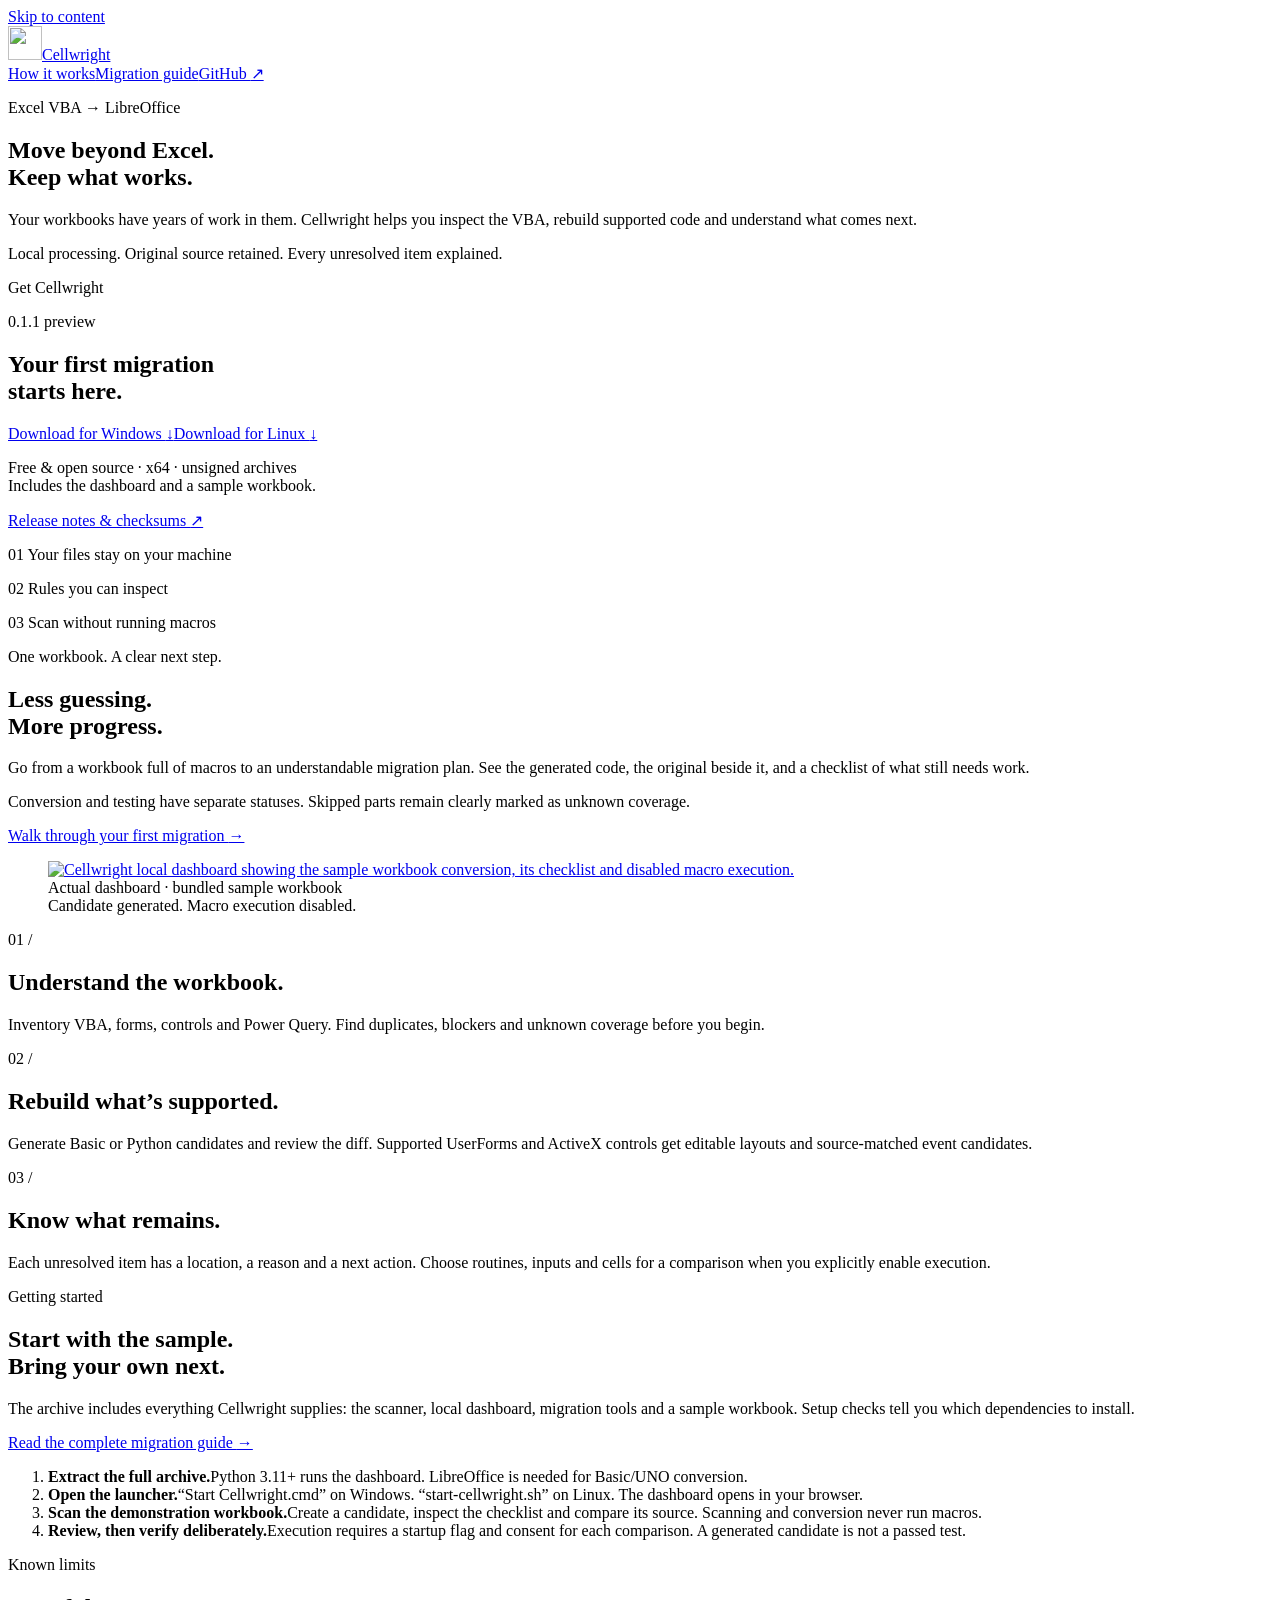
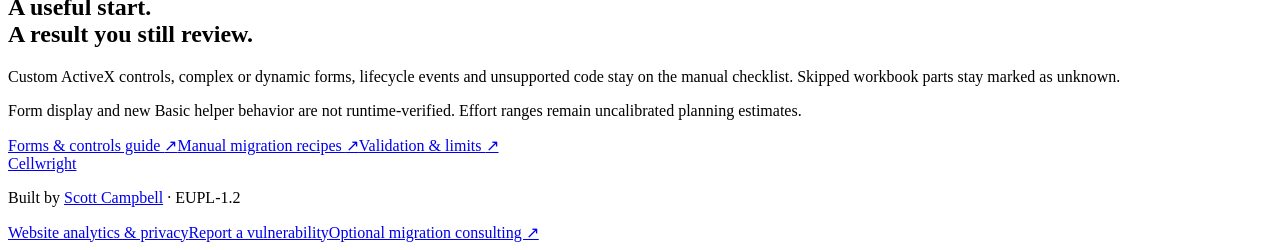
==== site/index.html @ 8d6b0531 "Publish 0.1.1 downloads and use American English site dates" ====
<!doctype html>
<!-- SPDX-License-Identifier: EUPL-1.2 -->
<html lang="en-US">
<head>
  <meta charset="utf-8">
  <meta name="viewport" content="width=device-width, initial-scale=1">
  <meta name="description" content="Migrate Excel VBA to LibreOffice Basic or Python locally. Inspect workbooks, review deterministic rewrites, UserForm and ActiveX candidates, and migration checklists.">
  <meta name="theme-color" content="#17191f">
  <title>Cellwright | Excel VBA to LibreOffice migration</title>
  <meta name="robots" content="index, follow, max-image-preview:large">
  <meta property="og:type" content="website">
  <meta property="og:site_name" content="Cellwright">
  <meta property="og:title" content="Cellwright | Excel VBA to LibreOffice migration">
  <meta property="og:description" content="Local workbook inventory, deterministic Basic/Python conversion, form candidates and a migration checklist you can inspect.">
  <meta property="og:url" content="https://cellwright.scottcampbell.io/">
  <meta name="twitter:card" content="summary">
  <meta name="twitter:title" content="Cellwright | Excel VBA to LibreOffice migration">
  <meta name="twitter:description" content="Inspect, convert and review Excel workbook migrations locally.">
  <link rel="canonical" href="https://cellwright.scottcampbell.io/">
  <link rel="icon" href="/icon.svg" type="image/svg+xml">
  <link rel="stylesheet" href="/style.css?v=20261010-graphite-2">
  <script type="application/ld+json">{"@context":"https://schema.org","@type":"SoftwareApplication","name":"Cellwright","url":"https://cellwright.scottcampbell.io/","description":"Local Excel VBA inventory and deterministic migration candidates for LibreOffice Basic and Python, with bounded UserForm and ActiveX support.","applicationCategory":"DeveloperApplication","operatingSystem":"Windows, Linux","softwareVersion":"0.1.1","license":"https://spdx.org/licenses/EUPL-1.2.html","sameAs":"https://github.com/scottcampbelldata/Cellwright","author":{"@type":"Person","name":"Scott Campbell","url":"https://scottcampbell.io/"},"offers":{"@type":"Offer","price":"0","priceCurrency":"USD"}}</script>
  <script defer src="/engagement.js"></script>
</head>
<body>
<a class="skip" href="#main">Skip to content</a>
<header class="wrap"><a class="brand" href="/" aria-label="Cellwright home"><img src="/icon.svg" width="34" height="34" alt="">Cellwright</a><nav aria-label="Main navigation"><a href="#start">How it works</a><a href="/guides/excel-vba-to-libreoffice/">Migration guide</a><a href="https://github.com/scottcampbelldata/Cellwright">GitHub <span aria-hidden="true">↗</span></a></nav></header>
<main id="main">
<section class="hero wrap">
  <div class="hero-copy"><p class="eyebrow"><span class="marker" aria-hidden="true"></span> Excel VBA → LibreOffice</p><h1>Move beyond Excel.<br><span>Keep what works.</span></h1><p class="lead">Your workbooks have years of work in them. Cellwright helps you inspect the VBA, rebuild supported code and understand what comes next.</p><p class="hero-note">Local processing. Original source retained. Every unresolved item explained.</p></div>
  <aside class="download-panel" id="download" aria-labelledby="download-heading"><div class="download-heading"><p class="eyebrow">Get Cellwright</p><span class="release">0.1.1 preview</span></div><h2 id="download-heading">Your first migration<br> starts here.</h2><div class="downloads"><a class="button" href="https://github.com/scottcampbelldata/Cellwright/releases/download/v0.1.1/cellwright-0.1.1-windows-x86_64.zip">Download for Windows <span aria-hidden="true">↓</span></a><a class="button secondary" href="https://github.com/scottcampbelldata/Cellwright/releases/download/v0.1.1/cellwright-0.1.1-linux-x86_64.zip">Download for Linux <span aria-hidden="true">↓</span></a></div><p class="download-note">Free &amp; open source · x64 · unsigned archives<br>Includes the dashboard and a sample workbook.</p><a class="release-link" href="https://github.com/scottcampbelldata/Cellwright/releases/tag/v0.1.1">Release notes &amp; checksums <span aria-hidden="true">↗</span></a></aside>
</section>
<div class="principles wrap" aria-label="Product principles"><p><span>01</span> Your files stay on your machine</p><p><span>02</span> Rules you can inspect</p><p><span>03</span> Scan without running macros</p></div>
<section class="product wrap"><div><p class="eyebrow">One workbook. A clear next step.</p><h2>Less guessing.<br>More progress.</h2><p>Go from a workbook full of macros to an understandable migration plan. See the generated code, the original beside it, and a checklist of what still needs work.</p><p>Conversion and testing have separate statuses. Skipped parts remain clearly marked as unknown coverage.</p><a class="text-link" href="/guides/excel-vba-to-libreoffice/">Walk through your first migration <span aria-hidden="true">→</span></a></div><figure><a class="screenshot-link" href="/images/dashboard.jpg?v=0.1.1" aria-label="View full Cellwright dashboard screenshot"><img class="product-image" src="/images/dashboard.jpg?v=0.1.1" width="1440" height="680" alt="Cellwright local dashboard showing the sample workbook conversion, its checklist and disabled macro execution." loading="lazy"></a><figcaption>Actual dashboard · bundled sample workbook<br>Candidate generated. Macro execution disabled.</figcaption></figure></section>
<section class="features wrap" aria-label="Migration workflow">
  <article><span class="step-number" aria-hidden="true">01 /</span><h2>Understand the workbook.</h2><p>Inventory VBA, forms, controls and Power Query. Find duplicates, blockers and unknown coverage before you begin.</p></article>
  <article><span class="step-number" aria-hidden="true">02 /</span><h2>Rebuild what’s supported.</h2><p>Generate Basic or Python candidates and review the diff. Supported UserForms and ActiveX controls get editable layouts and source-matched event candidates.</p></article>
  <article><span class="step-number" aria-hidden="true">03 /</span><h2>Know what remains.</h2><p>Each unresolved item has a location, a reason and a next action. Choose routines, inputs and cells for a comparison when you explicitly enable execution.</p></article>
</section>
<section class="start wrap" id="start"><div><p class="eyebrow">Getting started</p><h2>Start with the sample.<br>Bring your own next.</h2><p>The archive includes everything Cellwright supplies: the scanner, local dashboard, migration tools and a sample workbook. Setup checks tell you which dependencies to install.</p><a class="text-link" href="https://github.com/scottcampbelldata/Cellwright/blob/main/docs/migration.md">Read the complete migration guide <span aria-hidden="true">→</span></a></div><ol><li><strong>Extract the full archive.</strong><span>Python 3.11+ runs the dashboard. LibreOffice is needed for Basic/UNO conversion.</span></li><li><strong>Open the launcher.</strong><span>“Start Cellwright.cmd” on Windows. “start-cellwright.sh” on Linux. The dashboard opens in your browser.</span></li><li><strong>Scan the demonstration workbook.</strong><span>Create a candidate, inspect the checklist and compare its source. Scanning and conversion never run macros.</span></li><li><strong>Review, then verify deliberately.</strong><span>Execution requires a startup flag and consent for each comparison. A generated candidate is not a passed test.</span></li></ol></section>
<section class="limits wrap"><div><p class="eyebrow">Known limits</p><h2>A useful start.<br>A result you still review.</h2></div><div><p>Custom ActiveX controls, complex or dynamic forms, lifecycle events and unsupported code stay on the manual checklist. Skipped workbook parts stay marked as unknown.</p><p>Form display and new Basic helper behavior are not runtime-verified. Effort ranges remain uncalibrated planning estimates.</p><div class="resource-links"><a href="/guides/userforms-and-activex/">Forms &amp; controls guide <span aria-hidden="true">↗</span></a><a href="https://github.com/scottcampbelldata/Cellwright/blob/main/docs/recipes.md">Manual migration recipes <span aria-hidden="true">↗</span></a><a href="https://github.com/scottcampbelldata/Cellwright/blob/main/docs/validation.md">Validation &amp; limits <span aria-hidden="true">↗</span></a></div></div></section>
</main>
<footer class="wrap"><div><a class="brand" href="/">Cellwright</a><p>Built by <a href="https://scottcampbell.io/">Scott Campbell</a> · EUPL-1.2</p></div><div><a href="/privacy/">Website analytics &amp; privacy</a><a href="https://github.com/scottcampbelldata/Cellwright/security/advisories/new">Report a vulnerability</a><a href="https://scottcampbellconsulting.com/">Optional migration consulting ↗</a></div></footer>
</body>
</html>
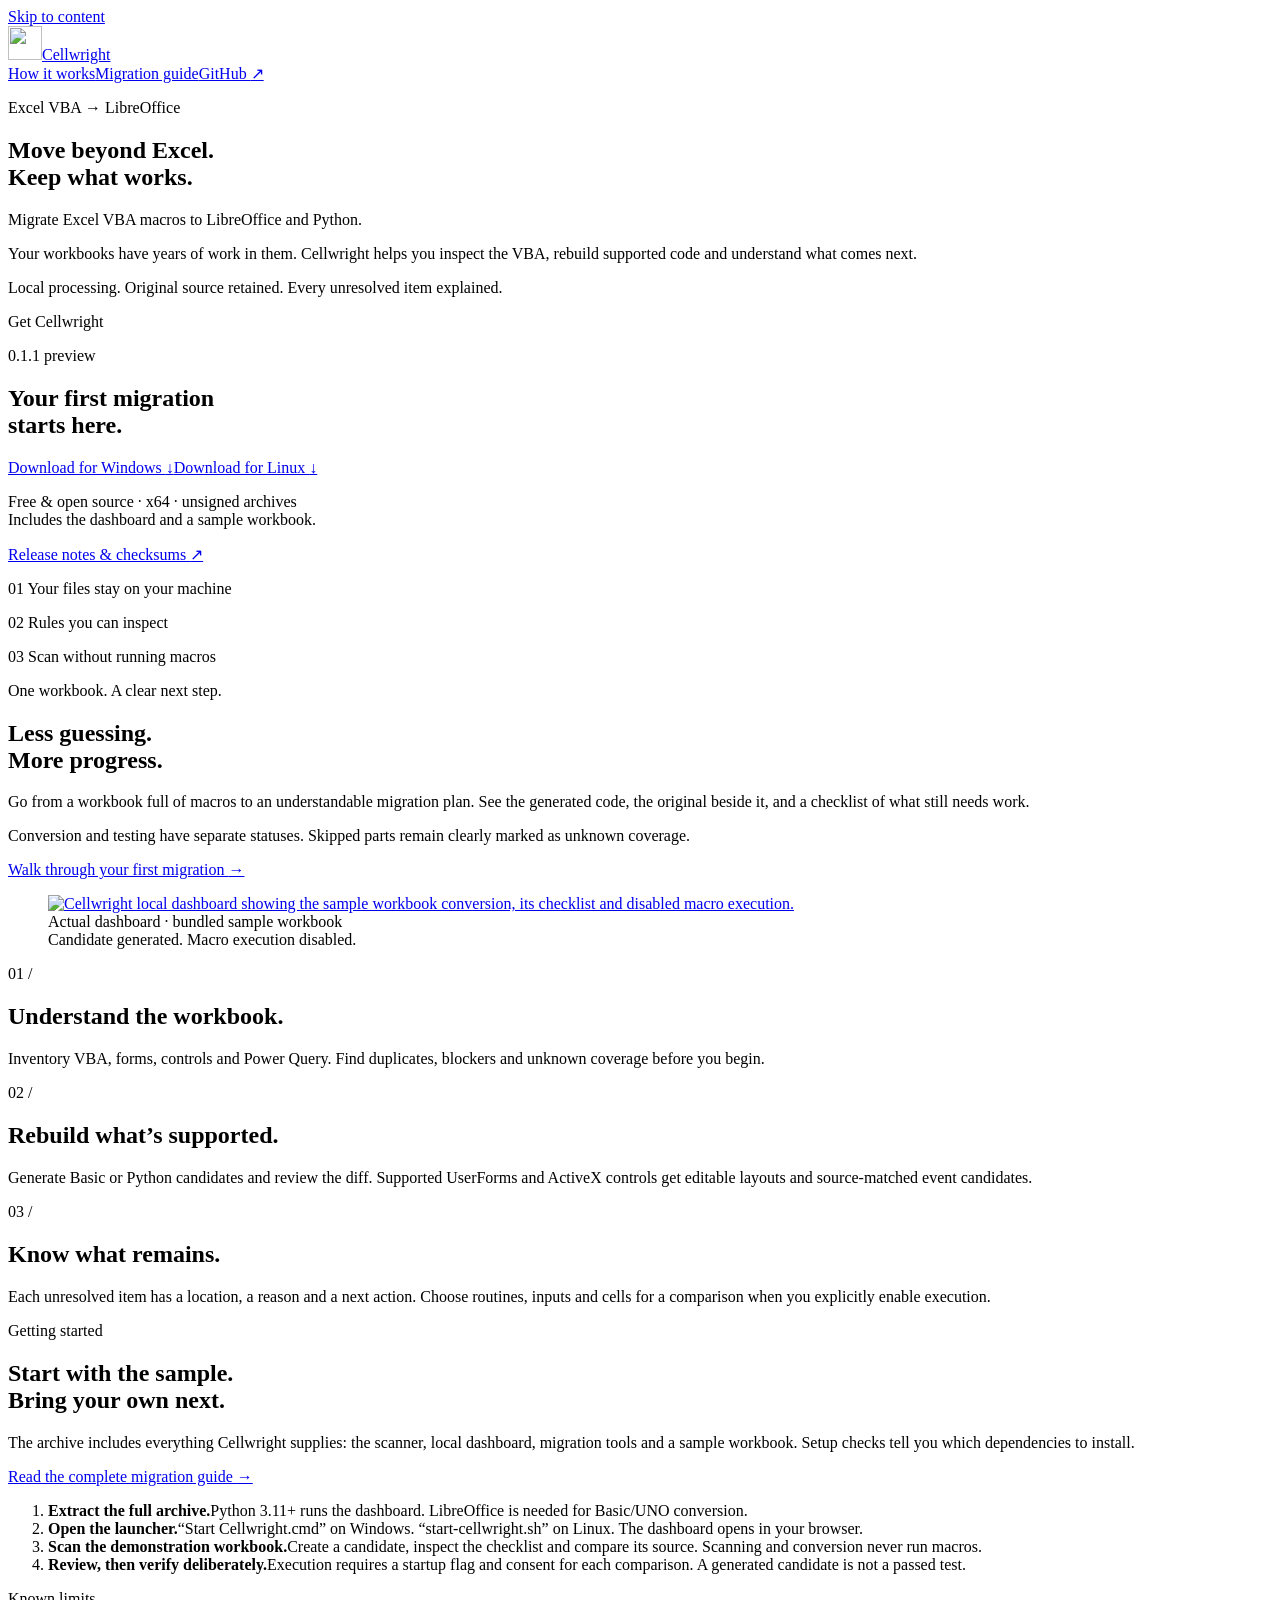
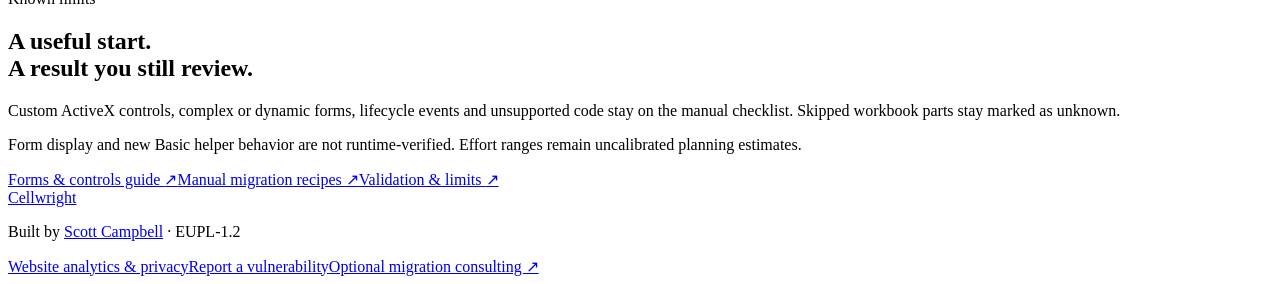
==== commit 33784966: "Add 404 page, share image and richer search metadata to the site" ====
--- a/site/index.html
+++ b/site/index.html
@@ -4,7 +4,7 @@
 <head>
   <meta charset="utf-8">
   <meta name="viewport" content="width=device-width, initial-scale=1">
-  <meta name="description" content="Migrate Excel VBA to LibreOffice Basic or Python locally. Inspect workbooks, review deterministic rewrites, UserForm and ActiveX candidates, and migration checklists.">
+  <meta name="description" content="Free, open source tool that migrates Excel VBA macros to LibreOffice Basic or Python on your machine. Inspect workbooks, review rewrites and follow a migration checklist.">
   <meta name="theme-color" content="#17191f">
   <title>Cellwright | Excel VBA to LibreOffice migration</title>
   <meta name="robots" content="index, follow, max-image-preview:large">
@@ -13,25 +13,31 @@
   <meta property="og:title" content="Cellwright | Excel VBA to LibreOffice migration">
   <meta property="og:description" content="Local workbook inventory, deterministic Basic/Python conversion, form candidates and a migration checklist you can inspect.">
   <meta property="og:url" content="https://cellwright.scottcampbell.io/">
-  <meta name="twitter:card" content="summary">
+  <meta property="og:image" content="https://cellwright.scottcampbell.io/images/og-cellwright.png">
+  <meta property="og:image:width" content="1200">
+  <meta property="og:image:height" content="630">
+  <meta property="og:image:alt" content="Cellwright: migrate Excel VBA macros to LibreOffice and Python">
+  <meta name="twitter:card" content="summary_large_image">
+  <meta name="twitter:image" content="https://cellwright.scottcampbell.io/images/og-cellwright.png">
   <meta name="twitter:title" content="Cellwright | Excel VBA to LibreOffice migration">
   <meta name="twitter:description" content="Inspect, convert and review Excel workbook migrations locally.">
   <link rel="canonical" href="https://cellwright.scottcampbell.io/">
   <link rel="icon" href="/icon.svg" type="image/svg+xml">
-  <link rel="stylesheet" href="/style.css?v=20261010-graphite-2">
-  <script type="application/ld+json">{"@context":"https://schema.org","@type":"SoftwareApplication","name":"Cellwright","url":"https://cellwright.scottcampbell.io/","description":"Local Excel VBA inventory and deterministic migration candidates for LibreOffice Basic and Python, with bounded UserForm and ActiveX support.","applicationCategory":"DeveloperApplication","operatingSystem":"Windows, Linux","softwareVersion":"0.1.1","license":"https://spdx.org/licenses/EUPL-1.2.html","sameAs":"https://github.com/scottcampbelldata/Cellwright","author":{"@type":"Person","name":"Scott Campbell","url":"https://scottcampbell.io/"},"offers":{"@type":"Offer","price":"0","priceCurrency":"USD"}}</script>
+  <link rel="stylesheet" href="/style.css?v=20261010-popout-1">
+  <script type="application/ld+json">{"@context":"https://schema.org","@type":"SoftwareApplication","name":"Cellwright","alternateName":"Cellwright Excel VBA migration tool","url":"https://cellwright.scottcampbell.io/","description":"Free, open source tool that inventories Excel VBA macros offline and creates LibreOffice Basic and Python conversion candidates, including Power Query to pandas.","applicationCategory":"DeveloperApplication","applicationSubCategory":"Spreadsheet migration","operatingSystem":"Windows, Linux","softwareVersion":"0.1.1","datePublished":"2026-10-10","isAccessibleForFree":true,"license":"https://spdx.org/licenses/EUPL-1.2.html","downloadUrl":["https://github.com/scottcampbelldata/Cellwright/releases/download/v0.1.1/cellwright-0.1.1-windows-x86_64.zip","https://github.com/scottcampbelldata/Cellwright/releases/download/v0.1.1/cellwright-0.1.1-linux-x86_64.zip"],"softwareRequirements":"Python 3.11+ for the dashboard; LibreOffice for Basic/UNO targets","screenshot":"https://cellwright.scottcampbell.io/images/dashboard.jpg","image":"https://cellwright.scottcampbell.io/images/og-cellwright.png","sameAs":["https://github.com/scottcampbelldata/Cellwright"],"author":{"@type":"Person","name":"Scott Campbell","url":"https://scottcampbell.io/"},"offers":{"@type":"Offer","price":"0","priceCurrency":"USD"}}</script>
   <script defer src="/engagement.js"></script>
+  <script defer src="/screenshot.js"></script>
 </head>
 <body>
 <a class="skip" href="#main">Skip to content</a>
 <header class="wrap"><a class="brand" href="/" aria-label="Cellwright home"><img src="/icon.svg" width="34" height="34" alt="">Cellwright</a><nav aria-label="Main navigation"><a href="#start">How it works</a><a href="/guides/excel-vba-to-libreoffice/">Migration guide</a><a href="https://github.com/scottcampbelldata/Cellwright">GitHub <span aria-hidden="true">↗</span></a></nav></header>
 <main id="main">
 <section class="hero wrap">
-  <div class="hero-copy"><p class="eyebrow"><span class="marker" aria-hidden="true"></span> Excel VBA → LibreOffice</p><h1>Move beyond Excel.<br><span>Keep what works.</span></h1><p class="lead">Your workbooks have years of work in them. Cellwright helps you inspect the VBA, rebuild supported code and understand what comes next.</p><p class="hero-note">Local processing. Original source retained. Every unresolved item explained.</p></div>
+  <div class="hero-copy"><p class="eyebrow"><span class="marker" aria-hidden="true"></span> Excel VBA → LibreOffice</p><h1>Move beyond Excel.<br><span>Keep what works.</span></h1><p class="lead">Migrate Excel VBA macros to LibreOffice and Python.</p><p class="lead">Your workbooks have years of work in them. Cellwright helps you inspect the VBA, rebuild supported code and understand what comes next.</p><p class="hero-note">Local processing. Original source retained. Every unresolved item explained.</p></div>
   <aside class="download-panel" id="download" aria-labelledby="download-heading"><div class="download-heading"><p class="eyebrow">Get Cellwright</p><span class="release">0.1.1 preview</span></div><h2 id="download-heading">Your first migration<br> starts here.</h2><div class="downloads"><a class="button" href="https://github.com/scottcampbelldata/Cellwright/releases/download/v0.1.1/cellwright-0.1.1-windows-x86_64.zip">Download for Windows <span aria-hidden="true">↓</span></a><a class="button secondary" href="https://github.com/scottcampbelldata/Cellwright/releases/download/v0.1.1/cellwright-0.1.1-linux-x86_64.zip">Download for Linux <span aria-hidden="true">↓</span></a></div><p class="download-note">Free &amp; open source · x64 · unsigned archives<br>Includes the dashboard and a sample workbook.</p><a class="release-link" href="https://github.com/scottcampbelldata/Cellwright/releases/tag/v0.1.1">Release notes &amp; checksums <span aria-hidden="true">↗</span></a></aside>
 </section>
 <div class="principles wrap" aria-label="Product principles"><p><span>01</span> Your files stay on your machine</p><p><span>02</span> Rules you can inspect</p><p><span>03</span> Scan without running macros</p></div>
-<section class="product wrap"><div><p class="eyebrow">One workbook. A clear next step.</p><h2>Less guessing.<br>More progress.</h2><p>Go from a workbook full of macros to an understandable migration plan. See the generated code, the original beside it, and a checklist of what still needs work.</p><p>Conversion and testing have separate statuses. Skipped parts remain clearly marked as unknown coverage.</p><a class="text-link" href="/guides/excel-vba-to-libreoffice/">Walk through your first migration <span aria-hidden="true">→</span></a></div><figure><a class="screenshot-link" href="/images/dashboard.jpg?v=0.1.1" aria-label="View full Cellwright dashboard screenshot"><img class="product-image" src="/images/dashboard.jpg?v=0.1.1" width="1440" height="680" alt="Cellwright local dashboard showing the sample workbook conversion, its checklist and disabled macro execution." loading="lazy"></a><figcaption>Actual dashboard · bundled sample workbook<br>Candidate generated. Macro execution disabled.</figcaption></figure></section>
+<section class="product wrap"><div><p class="eyebrow">One workbook. A clear next step.</p><h2>Less guessing.<br>More progress.</h2><p>Go from a workbook full of macros to an understandable migration plan. See the generated code, the original beside it, and a checklist of what still needs work.</p><p>Conversion and testing have separate statuses. Skipped parts remain clearly marked as unknown coverage.</p><a class="text-link" href="/guides/excel-vba-to-libreoffice/">Walk through your first migration <span aria-hidden="true">→</span></a></div><figure><a class="screenshot-link" aria-haspopup="dialog" aria-controls="screenshot-dialog" href="/images/dashboard.jpg?v=0.1.1" aria-label="View full Cellwright dashboard screenshot"><img class="product-image" src="/images/dashboard.jpg?v=0.1.1" width="1440" height="680" alt="Cellwright local dashboard showing the sample workbook conversion, its checklist and disabled macro execution." loading="lazy"></a><figcaption>Actual dashboard · bundled sample workbook<br>Candidate generated. Macro execution disabled.</figcaption></figure></section>
 <section class="features wrap" aria-label="Migration workflow">
   <article><span class="step-number" aria-hidden="true">01 /</span><h2>Understand the workbook.</h2><p>Inventory VBA, forms, controls and Power Query. Find duplicates, blockers and unknown coverage before you begin.</p></article>
   <article><span class="step-number" aria-hidden="true">02 /</span><h2>Rebuild what’s supported.</h2><p>Generate Basic or Python candidates and review the diff. Supported UserForms and ActiveX controls get editable layouts and source-matched event candidates.</p></article>
@@ -40,6 +46,7 @@
 <section class="start wrap" id="start"><div><p class="eyebrow">Getting started</p><h2>Start with the sample.<br>Bring your own next.</h2><p>The archive includes everything Cellwright supplies: the scanner, local dashboard, migration tools and a sample workbook. Setup checks tell you which dependencies to install.</p><a class="text-link" href="https://github.com/scottcampbelldata/Cellwright/blob/main/docs/migration.md">Read the complete migration guide <span aria-hidden="true">→</span></a></div><ol><li><strong>Extract the full archive.</strong><span>Python 3.11+ runs the dashboard. LibreOffice is needed for Basic/UNO conversion.</span></li><li><strong>Open the launcher.</strong><span>“Start Cellwright.cmd” on Windows. “start-cellwright.sh” on Linux. The dashboard opens in your browser.</span></li><li><strong>Scan the demonstration workbook.</strong><span>Create a candidate, inspect the checklist and compare its source. Scanning and conversion never run macros.</span></li><li><strong>Review, then verify deliberately.</strong><span>Execution requires a startup flag and consent for each comparison. A generated candidate is not a passed test.</span></li></ol></section>
 <section class="limits wrap"><div><p class="eyebrow">Known limits</p><h2>A useful start.<br>A result you still review.</h2></div><div><p>Custom ActiveX controls, complex or dynamic forms, lifecycle events and unsupported code stay on the manual checklist. Skipped workbook parts stay marked as unknown.</p><p>Form display and new Basic helper behavior are not runtime-verified. Effort ranges remain uncalibrated planning estimates.</p><div class="resource-links"><a href="/guides/userforms-and-activex/">Forms &amp; controls guide <span aria-hidden="true">↗</span></a><a href="https://github.com/scottcampbelldata/Cellwright/blob/main/docs/recipes.md">Manual migration recipes <span aria-hidden="true">↗</span></a><a href="https://github.com/scottcampbelldata/Cellwright/blob/main/docs/validation.md">Validation &amp; limits <span aria-hidden="true">↗</span></a></div></div></section>
 </main>
+<dialog id="screenshot-dialog" class="screenshot-dialog" aria-label="Cellwright dashboard screenshot"><form method="dialog"><button class="button secondary" autofocus>Close <span aria-hidden="true">×</span></button></form><img src="/images/dashboard.jpg?v=0.1.1" width="1440" height="680" alt="Cellwright dashboard showing a conversion candidate with macro execution disabled."></dialog>
 <footer class="wrap"><div><a class="brand" href="/">Cellwright</a><p>Built by <a href="https://scottcampbell.io/">Scott Campbell</a> · EUPL-1.2</p></div><div><a href="/privacy/">Website analytics &amp; privacy</a><a href="https://github.com/scottcampbelldata/Cellwright/security/advisories/new">Report a vulnerability</a><a href="https://scottcampbellconsulting.com/">Optional migration consulting ↗</a></div></footer>
 </body>
 </html>
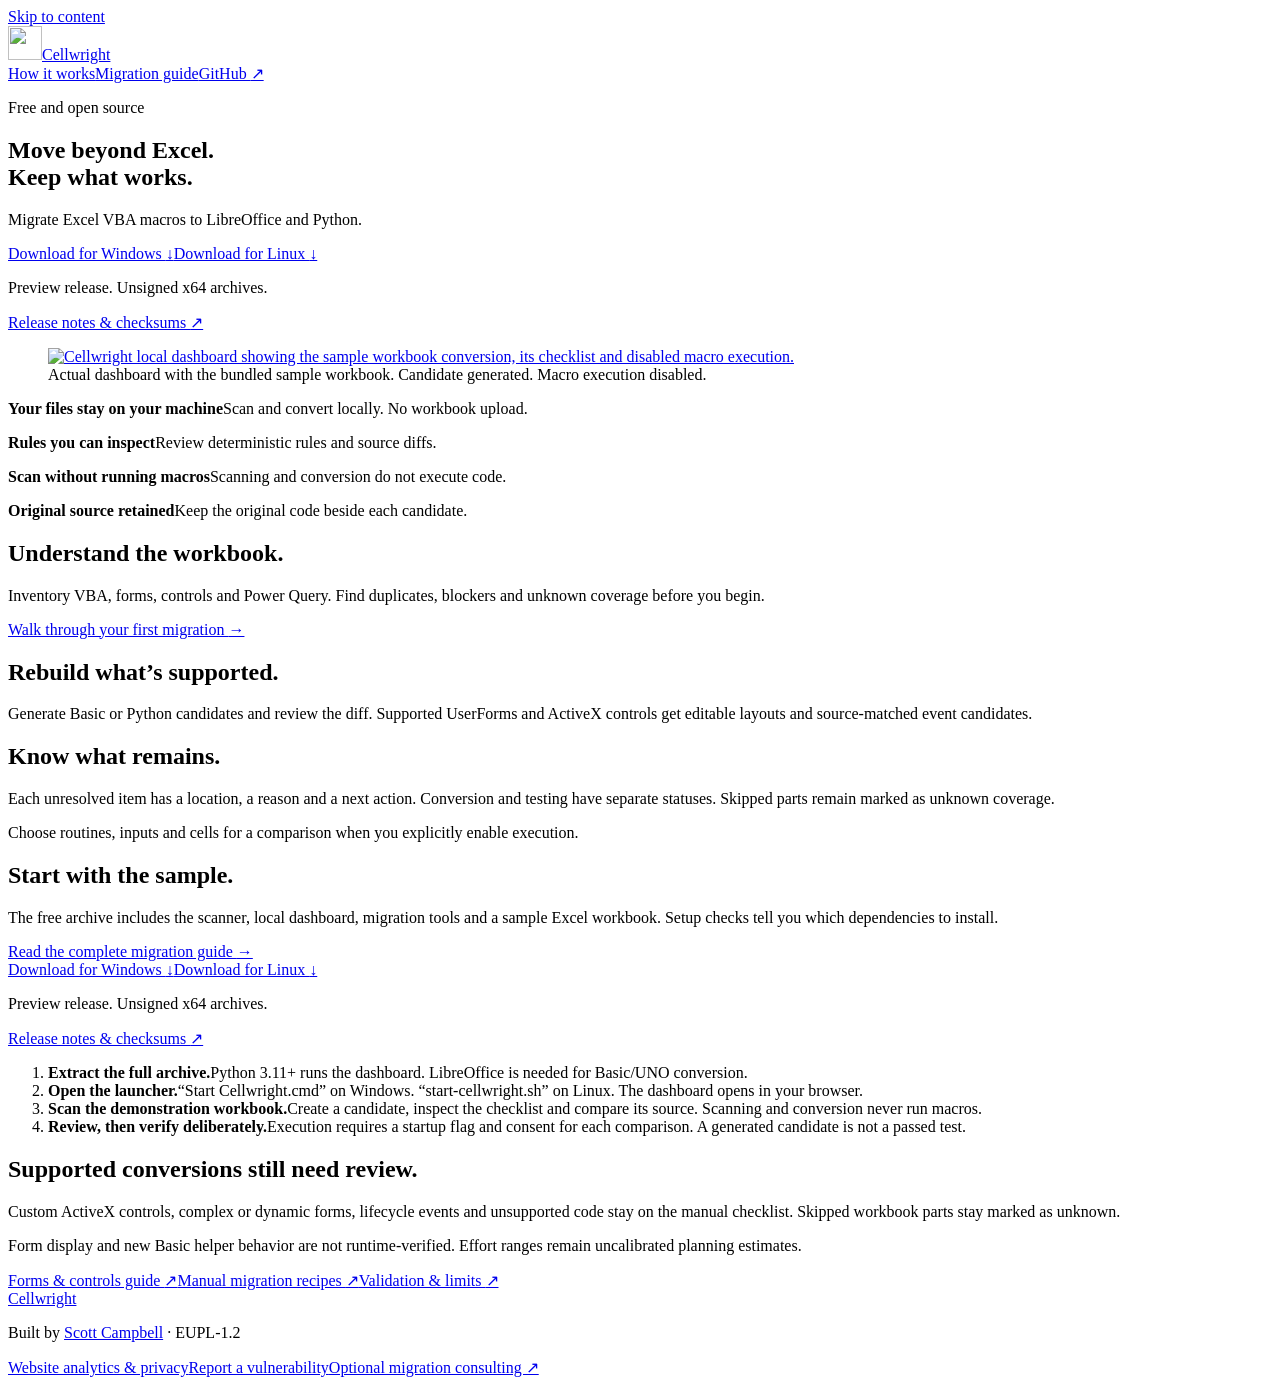
==== commit 301b8b92: "Apply the Graphite design to the Cellwright website" ====
--- a/site/index.html
+++ b/site/index.html
@@ -5,7 +5,7 @@
   <meta charset="utf-8">
   <meta name="viewport" content="width=device-width, initial-scale=1">
   <meta name="description" content="Free, open source tool that migrates Excel VBA macros to LibreOffice Basic or Python on your machine. Inspect workbooks, review rewrites and follow a migration checklist.">
-  <meta name="theme-color" content="#17191f">
+  <meta name="theme-color" content="#fafbfc">
   <title>Cellwright | Excel VBA to LibreOffice migration</title>
   <meta name="robots" content="index, follow, max-image-preview:large">
   <meta property="og:type" content="website">
@@ -23,7 +23,7 @@
   <meta name="twitter:description" content="Inspect, convert and review Excel workbook migrations locally.">
   <link rel="canonical" href="https://cellwright.scottcampbell.io/">
   <link rel="icon" href="/icon.svg" type="image/svg+xml">
-  <link rel="stylesheet" href="/style.css?v=20261010-popout-1">
+  <link rel="stylesheet" href="/style.css?v=20261010-graphite-1">
   <script type="application/ld+json">{"@context":"https://schema.org","@type":"SoftwareApplication","name":"Cellwright","alternateName":"Cellwright Excel VBA migration tool","url":"https://cellwright.scottcampbell.io/","description":"Free, open source tool that inventories Excel VBA macros offline and creates LibreOffice Basic and Python conversion candidates, including Power Query to pandas.","applicationCategory":"DeveloperApplication","applicationSubCategory":"Spreadsheet migration","operatingSystem":"Windows, Linux","softwareVersion":"0.1.1","datePublished":"2026-10-10","isAccessibleForFree":true,"license":"https://spdx.org/licenses/EUPL-1.2.html","downloadUrl":["https://github.com/scottcampbelldata/Cellwright/releases/download/v0.1.1/cellwright-0.1.1-windows-x86_64.zip","https://github.com/scottcampbelldata/Cellwright/releases/download/v0.1.1/cellwright-0.1.1-linux-x86_64.zip"],"softwareRequirements":"Python 3.11+ for the dashboard; LibreOffice for Basic/UNO targets","screenshot":"https://cellwright.scottcampbell.io/images/dashboard.jpg","image":"https://cellwright.scottcampbell.io/images/og-cellwright.png","sameAs":["https://github.com/scottcampbelldata/Cellwright"],"author":{"@type":"Person","name":"Scott Campbell","url":"https://scottcampbell.io/"},"offers":{"@type":"Offer","price":"0","priceCurrency":"USD"}}</script>
   <script defer src="/engagement.js"></script>
   <script defer src="/screenshot.js"></script>
@@ -33,18 +33,17 @@
 <header class="wrap"><a class="brand" href="/" aria-label="Cellwright home"><img src="/icon.svg" width="34" height="34" alt="">Cellwright</a><nav aria-label="Main navigation"><a href="#start">How it works</a><a href="/guides/excel-vba-to-libreoffice/">Migration guide</a><a href="https://github.com/scottcampbelldata/Cellwright">GitHub <span aria-hidden="true">↗</span></a></nav></header>
 <main id="main">
 <section class="hero wrap">
-  <div class="hero-copy"><p class="eyebrow"><span class="marker" aria-hidden="true"></span> Excel VBA → LibreOffice</p><h1>Move beyond Excel.<br><span>Keep what works.</span></h1><p class="lead">Migrate Excel VBA macros to LibreOffice and Python.</p><p class="lead">Your workbooks have years of work in them. Cellwright helps you inspect the VBA, rebuild supported code and understand what comes next.</p><p class="hero-note">Local processing. Original source retained. Every unresolved item explained.</p></div>
-  <aside class="download-panel" id="download" aria-labelledby="download-heading"><div class="download-heading"><p class="eyebrow">Get Cellwright</p><span class="release">0.1.1 preview</span></div><h2 id="download-heading">Your first migration<br> starts here.</h2><div class="downloads"><a class="button" href="https://github.com/scottcampbelldata/Cellwright/releases/download/v0.1.1/cellwright-0.1.1-windows-x86_64.zip">Download for Windows <span aria-hidden="true">↓</span></a><a class="button secondary" href="https://github.com/scottcampbelldata/Cellwright/releases/download/v0.1.1/cellwright-0.1.1-linux-x86_64.zip">Download for Linux <span aria-hidden="true">↓</span></a></div><p class="download-note">Free &amp; open source · x64 · unsigned archives<br>Includes the dashboard and a sample workbook.</p><a class="release-link" href="https://github.com/scottcampbelldata/Cellwright/releases/tag/v0.1.1">Release notes &amp; checksums <span aria-hidden="true">↗</span></a></aside>
+  <div class="hero-copy"><p class="eyebrow">Free and open source</p><h1>Move beyond Excel.<br>Keep what works.</h1><p class="lead">Migrate Excel VBA macros to LibreOffice and Python.</p><div class="download-block" id="download"><div class="downloads"><a class="button" href="https://github.com/scottcampbelldata/Cellwright/releases/download/v0.1.1/cellwright-0.1.1-windows-x86_64.zip">Download for Windows <span aria-hidden="true">↓</span></a><a class="button secondary" href="https://github.com/scottcampbelldata/Cellwright/releases/download/v0.1.1/cellwright-0.1.1-linux-x86_64.zip">Download for Linux <span aria-hidden="true">↓</span></a></div><p class="download-note">Preview release. Unsigned x64 archives.</p><a class="release-link" href="https://github.com/scottcampbelldata/Cellwright/releases/tag/v0.1.1">Release notes &amp; checksums <span aria-hidden="true">↗</span></a></div></div>
+  <figure class="product-preview"><a class="screenshot-link" aria-haspopup="dialog" aria-controls="screenshot-dialog" href="/images/dashboard.jpg?v=0.1.1" aria-label="View full Cellwright dashboard screenshot"><img class="product-image" src="/images/dashboard.jpg?v=0.1.1" width="1440" height="680" alt="Cellwright local dashboard showing the sample workbook conversion, its checklist and disabled macro execution." fetchpriority="high"></a><figcaption>Actual dashboard with the bundled sample workbook. Candidate generated. Macro execution disabled.</figcaption></figure>
 </section>
-<div class="principles wrap" aria-label="Product principles"><p><span>01</span> Your files stay on your machine</p><p><span>02</span> Rules you can inspect</p><p><span>03</span> Scan without running macros</p></div>
-<section class="product wrap"><div><p class="eyebrow">One workbook. A clear next step.</p><h2>Less guessing.<br>More progress.</h2><p>Go from a workbook full of macros to an understandable migration plan. See the generated code, the original beside it, and a checklist of what still needs work.</p><p>Conversion and testing have separate statuses. Skipped parts remain clearly marked as unknown coverage.</p><a class="text-link" href="/guides/excel-vba-to-libreoffice/">Walk through your first migration <span aria-hidden="true">→</span></a></div><figure><a class="screenshot-link" aria-haspopup="dialog" aria-controls="screenshot-dialog" href="/images/dashboard.jpg?v=0.1.1" aria-label="View full Cellwright dashboard screenshot"><img class="product-image" src="/images/dashboard.jpg?v=0.1.1" width="1440" height="680" alt="Cellwright local dashboard showing the sample workbook conversion, its checklist and disabled macro execution." loading="lazy"></a><figcaption>Actual dashboard · bundled sample workbook<br>Candidate generated. Macro execution disabled.</figcaption></figure></section>
+<div class="principles wrap" aria-label="Product principles"><p><strong>Your files stay on your machine</strong><span>Scan and convert locally. No workbook upload.</span></p><p><strong>Rules you can inspect</strong><span>Review deterministic rules and source diffs.</span></p><p><strong>Scan without running macros</strong><span>Scanning and conversion do not execute code.</span></p><p><strong>Original source retained</strong><span>Keep the original code beside each candidate.</span></p></div>
 <section class="features wrap" aria-label="Migration workflow">
-  <article><span class="step-number" aria-hidden="true">01 /</span><h2>Understand the workbook.</h2><p>Inventory VBA, forms, controls and Power Query. Find duplicates, blockers and unknown coverage before you begin.</p></article>
-  <article><span class="step-number" aria-hidden="true">02 /</span><h2>Rebuild what’s supported.</h2><p>Generate Basic or Python candidates and review the diff. Supported UserForms and ActiveX controls get editable layouts and source-matched event candidates.</p></article>
-  <article><span class="step-number" aria-hidden="true">03 /</span><h2>Know what remains.</h2><p>Each unresolved item has a location, a reason and a next action. Choose routines, inputs and cells for a comparison when you explicitly enable execution.</p></article>
+  <article><h2>Understand the workbook.</h2><p>Inventory VBA, forms, controls and Power Query. Find duplicates, blockers and unknown coverage before you begin.</p><a class="text-link" href="/guides/excel-vba-to-libreoffice/">Walk through your first migration <span aria-hidden="true">→</span></a></article>
+  <article><h2>Rebuild what’s supported.</h2><p>Generate Basic or Python candidates and review the diff. Supported UserForms and ActiveX controls get editable layouts and source-matched event candidates.</p></article>
+  <article><h2>Know what remains.</h2><p>Each unresolved item has a location, a reason and a next action. Conversion and testing have separate statuses. Skipped parts remain marked as unknown coverage.</p><p>Choose routines, inputs and cells for a comparison when you explicitly enable execution.</p></article>
 </section>
-<section class="start wrap" id="start"><div><p class="eyebrow">Getting started</p><h2>Start with the sample.<br>Bring your own next.</h2><p>The archive includes everything Cellwright supplies: the scanner, local dashboard, migration tools and a sample workbook. Setup checks tell you which dependencies to install.</p><a class="text-link" href="https://github.com/scottcampbelldata/Cellwright/blob/main/docs/migration.md">Read the complete migration guide <span aria-hidden="true">→</span></a></div><ol><li><strong>Extract the full archive.</strong><span>Python 3.11+ runs the dashboard. LibreOffice is needed for Basic/UNO conversion.</span></li><li><strong>Open the launcher.</strong><span>“Start Cellwright.cmd” on Windows. “start-cellwright.sh” on Linux. The dashboard opens in your browser.</span></li><li><strong>Scan the demonstration workbook.</strong><span>Create a candidate, inspect the checklist and compare its source. Scanning and conversion never run macros.</span></li><li><strong>Review, then verify deliberately.</strong><span>Execution requires a startup flag and consent for each comparison. A generated candidate is not a passed test.</span></li></ol></section>
-<section class="limits wrap"><div><p class="eyebrow">Known limits</p><h2>A useful start.<br>A result you still review.</h2></div><div><p>Custom ActiveX controls, complex or dynamic forms, lifecycle events and unsupported code stay on the manual checklist. Skipped workbook parts stay marked as unknown.</p><p>Form display and new Basic helper behavior are not runtime-verified. Effort ranges remain uncalibrated planning estimates.</p><div class="resource-links"><a href="/guides/userforms-and-activex/">Forms &amp; controls guide <span aria-hidden="true">↗</span></a><a href="https://github.com/scottcampbelldata/Cellwright/blob/main/docs/recipes.md">Manual migration recipes <span aria-hidden="true">↗</span></a><a href="https://github.com/scottcampbelldata/Cellwright/blob/main/docs/validation.md">Validation &amp; limits <span aria-hidden="true">↗</span></a></div></div></section>
+<section class="start wrap" id="start"><div><h2>Start with the sample.</h2><p>The free archive includes the scanner, local dashboard, migration tools and a sample Excel workbook. Setup checks tell you which dependencies to install.</p><a class="text-link" href="https://github.com/scottcampbelldata/Cellwright/blob/main/docs/migration.md">Read the complete migration guide <span aria-hidden="true">→</span></a></div><div class="download-block"><div class="downloads"><a class="button" href="https://github.com/scottcampbelldata/Cellwright/releases/download/v0.1.1/cellwright-0.1.1-windows-x86_64.zip">Download for Windows <span aria-hidden="true">↓</span></a><a class="button secondary" href="https://github.com/scottcampbelldata/Cellwright/releases/download/v0.1.1/cellwright-0.1.1-linux-x86_64.zip">Download for Linux <span aria-hidden="true">↓</span></a></div><p class="download-note">Preview release. Unsigned x64 archives.</p><a class="release-link" href="https://github.com/scottcampbelldata/Cellwright/releases/tag/v0.1.1">Release notes &amp; checksums <span aria-hidden="true">↗</span></a></div><ol><li><strong>Extract the full archive.</strong><span>Python 3.11+ runs the dashboard. LibreOffice is needed for Basic/UNO conversion.</span></li><li><strong>Open the launcher.</strong><span>“Start Cellwright.cmd” on Windows. “start-cellwright.sh” on Linux. The dashboard opens in your browser.</span></li><li><strong>Scan the demonstration workbook.</strong><span>Create a candidate, inspect the checklist and compare its source. Scanning and conversion never run macros.</span></li><li><strong>Review, then verify deliberately.</strong><span>Execution requires a startup flag and consent for each comparison. A generated candidate is not a passed test.</span></li></ol></section>
+<section class="limits wrap"><h2>Supported conversions still need review.</h2><p>Custom ActiveX controls, complex or dynamic forms, lifecycle events and unsupported code stay on the manual checklist. Skipped workbook parts stay marked as unknown.</p><p>Form display and new Basic helper behavior are not runtime-verified. Effort ranges remain uncalibrated planning estimates.</p><div class="resource-links"><a href="/guides/userforms-and-activex/">Forms &amp; controls guide <span aria-hidden="true">↗</span></a><a href="https://github.com/scottcampbelldata/Cellwright/blob/main/docs/recipes.md">Manual migration recipes <span aria-hidden="true">↗</span></a><a href="https://github.com/scottcampbelldata/Cellwright/blob/main/docs/validation.md">Validation &amp; limits <span aria-hidden="true">↗</span></a></div></section>
 </main>
 <dialog id="screenshot-dialog" class="screenshot-dialog" aria-label="Cellwright dashboard screenshot"><form method="dialog"><button class="button secondary" autofocus>Close <span aria-hidden="true">×</span></button></form><img src="/images/dashboard.jpg?v=0.1.1" width="1440" height="680" alt="Cellwright dashboard showing a conversion candidate with macro execution disabled."></dialog>
 <footer class="wrap"><div><a class="brand" href="/">Cellwright</a><p>Built by <a href="https://scottcampbell.io/">Scott Campbell</a> · EUPL-1.2</p></div><div><a href="/privacy/">Website analytics &amp; privacy</a><a href="https://github.com/scottcampbelldata/Cellwright/security/advisories/new">Report a vulnerability</a><a href="https://scottcampbellconsulting.com/">Optional migration consulting ↗</a></div></footer>
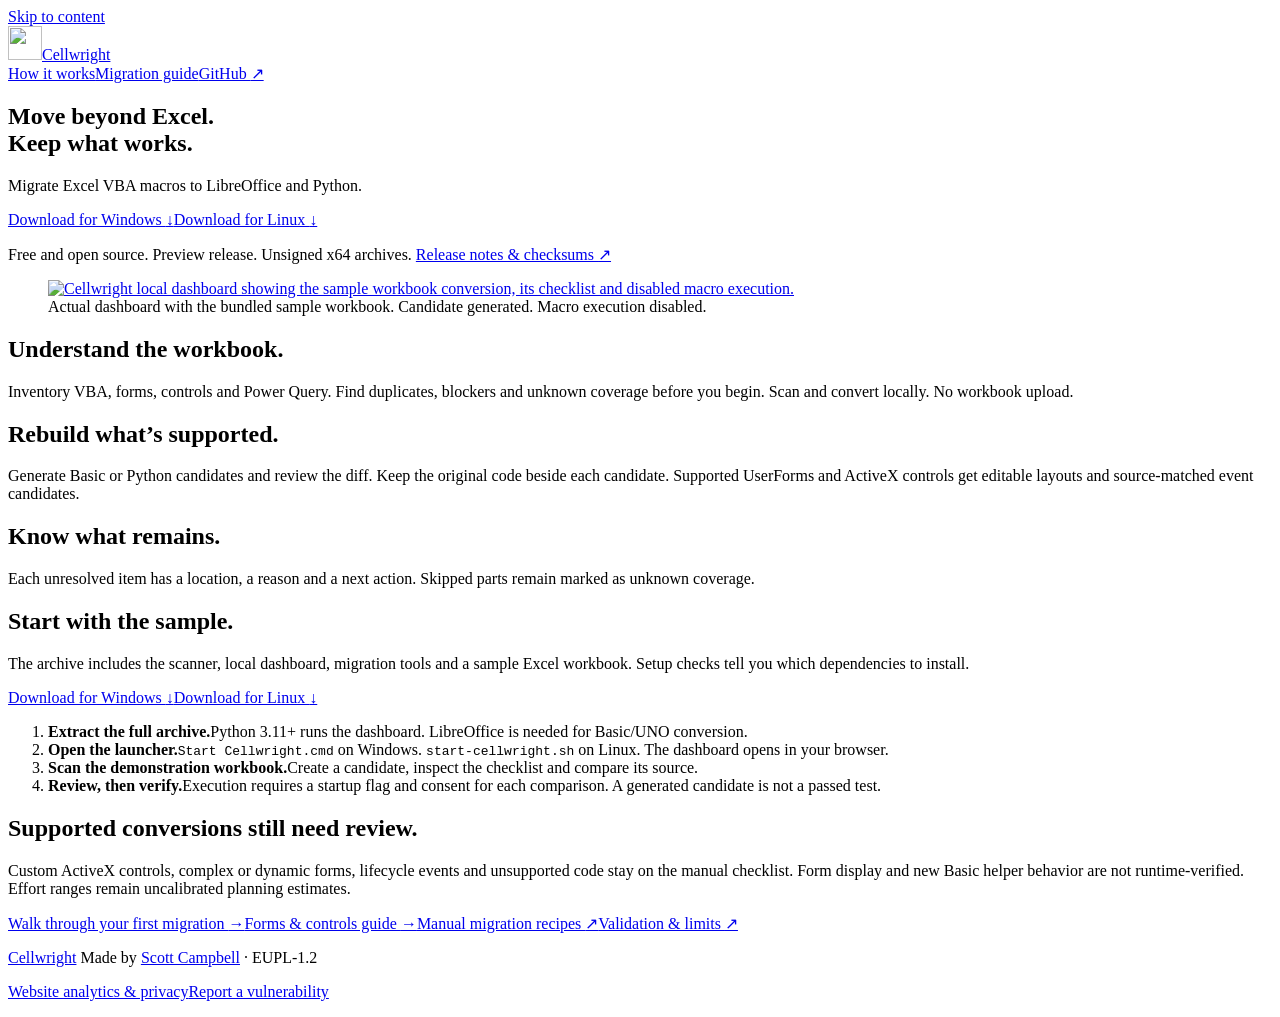
==== commit ac229424: "Redesign the website homepage as ruled worksheet rows Cut repeated lines, replace the principles str" ====
--- a/site/index.html
+++ b/site/index.html
@@ -10,6 +10,7 @@
   <meta name="robots" content="index, follow, max-image-preview:large">
   <meta property="og:type" content="website">
   <meta property="og:site_name" content="Cellwright">
+  <meta property="og:locale" content="en_US">
   <meta property="og:title" content="Cellwright | Excel VBA to LibreOffice migration">
   <meta property="og:description" content="Local workbook inventory, deterministic Basic/Python conversion, form candidates and a migration checklist you can inspect.">
   <meta property="og:url" content="https://cellwright.scottcampbell.io/">
@@ -23,8 +24,8 @@
   <meta name="twitter:description" content="Inspect, convert and review Excel workbook migrations locally.">
   <link rel="canonical" href="https://cellwright.scottcampbell.io/">
   <link rel="icon" href="/icon.svg" type="image/svg+xml">
-  <link rel="stylesheet" href="/style.css?v=20261010-graphite-1">
-  <script type="application/ld+json">{"@context":"https://schema.org","@type":"SoftwareApplication","name":"Cellwright","alternateName":"Cellwright Excel VBA migration tool","url":"https://cellwright.scottcampbell.io/","description":"Free, open source tool that inventories Excel VBA macros offline and creates LibreOffice Basic and Python conversion candidates, including Power Query to pandas.","applicationCategory":"DeveloperApplication","applicationSubCategory":"Spreadsheet migration","operatingSystem":"Windows, Linux","softwareVersion":"0.1.1","datePublished":"2026-10-10","isAccessibleForFree":true,"license":"https://spdx.org/licenses/EUPL-1.2.html","downloadUrl":["https://github.com/scottcampbelldata/Cellwright/releases/download/v0.1.1/cellwright-0.1.1-windows-x86_64.zip","https://github.com/scottcampbelldata/Cellwright/releases/download/v0.1.1/cellwright-0.1.1-linux-x86_64.zip"],"softwareRequirements":"Python 3.11+ for the dashboard; LibreOffice for Basic/UNO targets","screenshot":"https://cellwright.scottcampbell.io/images/dashboard.jpg","image":"https://cellwright.scottcampbell.io/images/og-cellwright.png","sameAs":["https://github.com/scottcampbelldata/Cellwright"],"author":{"@type":"Person","name":"Scott Campbell","url":"https://scottcampbell.io/"},"offers":{"@type":"Offer","price":"0","priceCurrency":"USD"}}</script>
+  <link rel="stylesheet" href="/style.css?v=20261011-sheet-1">
+  <script type="application/ld+json">{"@context":"https://schema.org","@type":"SoftwareApplication","name":"Cellwright","alternateName":"Cellwright Excel VBA migration tool","url":"https://cellwright.scottcampbell.io/","description":"Free, open source tool that inventories Excel VBA macros offline and creates LibreOffice Basic and Python conversion candidates, including Power Query to pandas.","applicationCategory":"DeveloperApplication","applicationSubCategory":"Spreadsheet migration","operatingSystem":"Windows, Linux","softwareVersion":"0.1.1","datePublished":"2026-10-10","isAccessibleForFree":true,"license":"https://spdx.org/licenses/EUPL-1.2.html","downloadUrl":["https://github.com/scottcampbelldata/Cellwright/releases/download/v0.1.1/cellwright-0.1.1-windows-x86_64.zip","https://github.com/scottcampbelldata/Cellwright/releases/download/v0.1.1/cellwright-0.1.1-linux-x86_64.zip"],"softwareRequirements":"Python 3.11+ for the dashboard; LibreOffice for Basic/UNO targets","featureList":["Offline inventory of Excel VBA modules, UserForms, ActiveX controls and Power Query","Scans files, folders and network shares without opening Excel or running macros","Duplicate code detection across workbooks","Migration blocker findings and uncalibrated effort ranges","LibreOffice Basic, Python UNO and openpyxl conversion candidates with diffs and a checklist","Editable layouts for supported UserForms and ActiveX controls","Power Query (M) to pandas for common table operations","Local dashboard with scan history and opt-in result comparisons","Reports in English, French or German"],"screenshot":"https://cellwright.scottcampbell.io/images/dashboard.jpg","image":"https://cellwright.scottcampbell.io/images/og-cellwright.png","sameAs":["https://github.com/scottcampbelldata/Cellwright"],"author":{"@type":"Person","name":"Scott Campbell","url":"https://scottcampbell.io/"},"offers":{"@type":"Offer","price":"0","priceCurrency":"USD"}}</script>
   <script defer src="/engagement.js"></script>
   <script defer src="/screenshot.js"></script>
 </head>
@@ -33,19 +34,19 @@
 <header class="wrap"><a class="brand" href="/" aria-label="Cellwright home"><img src="/icon.svg" width="34" height="34" alt="">Cellwright</a><nav aria-label="Main navigation"><a href="#start">How it works</a><a href="/guides/excel-vba-to-libreoffice/">Migration guide</a><a href="https://github.com/scottcampbelldata/Cellwright">GitHub <span aria-hidden="true">↗</span></a></nav></header>
 <main id="main">
 <section class="hero wrap">
-  <div class="hero-copy"><p class="eyebrow">Free and open source</p><h1>Move beyond Excel.<br>Keep what works.</h1><p class="lead">Migrate Excel VBA macros to LibreOffice and Python.</p><div class="download-block" id="download"><div class="downloads"><a class="button" href="https://github.com/scottcampbelldata/Cellwright/releases/download/v0.1.1/cellwright-0.1.1-windows-x86_64.zip">Download for Windows <span aria-hidden="true">↓</span></a><a class="button secondary" href="https://github.com/scottcampbelldata/Cellwright/releases/download/v0.1.1/cellwright-0.1.1-linux-x86_64.zip">Download for Linux <span aria-hidden="true">↓</span></a></div><p class="download-note">Preview release. Unsigned x64 archives.</p><a class="release-link" href="https://github.com/scottcampbelldata/Cellwright/releases/tag/v0.1.1">Release notes &amp; checksums <span aria-hidden="true">↗</span></a></div></div>
+  <h1>Move beyond Excel.<br>Keep what works.</h1>
+  <div class="hero-side"><p class="lead">Migrate Excel VBA macros to LibreOffice and Python.</p><div class="download-block" id="download"><div class="downloads"><a class="button" href="https://github.com/scottcampbelldata/Cellwright/releases/download/v0.1.1/cellwright-0.1.1-windows-x86_64.zip">Download for Windows <span aria-hidden="true">↓</span></a><a class="button secondary" href="https://github.com/scottcampbelldata/Cellwright/releases/download/v0.1.1/cellwright-0.1.1-linux-x86_64.zip">Download for Linux <span aria-hidden="true">↓</span></a></div><p class="download-note">Free and open source. Preview release. Unsigned x64 archives. <a href="https://github.com/scottcampbelldata/Cellwright/releases/tag/v0.1.1">Release notes &amp; checksums <span aria-hidden="true">↗</span></a></p></div></div>
   <figure class="product-preview"><a class="screenshot-link" aria-haspopup="dialog" aria-controls="screenshot-dialog" href="/images/dashboard.jpg?v=0.1.1" aria-label="View full Cellwright dashboard screenshot"><img class="product-image" src="/images/dashboard.jpg?v=0.1.1" width="1440" height="680" alt="Cellwright local dashboard showing the sample workbook conversion, its checklist and disabled macro execution." fetchpriority="high"></a><figcaption>Actual dashboard with the bundled sample workbook. Candidate generated. Macro execution disabled.</figcaption></figure>
 </section>
-<div class="principles wrap" aria-label="Product principles"><p><strong>Your files stay on your machine</strong><span>Scan and convert locally. No workbook upload.</span></p><p><strong>Rules you can inspect</strong><span>Review deterministic rules and source diffs.</span></p><p><strong>Scan without running macros</strong><span>Scanning and conversion do not execute code.</span></p><p><strong>Original source retained</strong><span>Keep the original code beside each candidate.</span></p></div>
-<section class="features wrap" aria-label="Migration workflow">
-  <article><h2>Understand the workbook.</h2><p>Inventory VBA, forms, controls and Power Query. Find duplicates, blockers and unknown coverage before you begin.</p><a class="text-link" href="/guides/excel-vba-to-libreoffice/">Walk through your first migration <span aria-hidden="true">→</span></a></article>
-  <article><h2>Rebuild what’s supported.</h2><p>Generate Basic or Python candidates and review the diff. Supported UserForms and ActiveX controls get editable layouts and source-matched event candidates.</p></article>
-  <article><h2>Know what remains.</h2><p>Each unresolved item has a location, a reason and a next action. Conversion and testing have separate statuses. Skipped parts remain marked as unknown coverage.</p><p>Choose routines, inputs and cells for a comparison when you explicitly enable execution.</p></article>
+<section class="workflow wrap" aria-label="Migration workflow">
+  <div class="row"><h2>Understand the workbook.</h2><p>Inventory VBA, forms, controls and Power Query. Find duplicates, blockers and unknown coverage before you begin. Scan and convert locally. No workbook upload.</p></div>
+  <div class="row"><h2>Rebuild what’s supported.</h2><p>Generate Basic or Python candidates and review the diff. Keep the original code beside each candidate. Supported UserForms and ActiveX controls get editable layouts and source-matched event candidates.</p></div>
+  <div class="row"><h2>Know what remains.</h2><p>Each unresolved item has a location, a reason and a next action. Skipped parts remain marked as unknown coverage.</p></div>
 </section>
-<section class="start wrap" id="start"><div><h2>Start with the sample.</h2><p>The free archive includes the scanner, local dashboard, migration tools and a sample Excel workbook. Setup checks tell you which dependencies to install.</p><a class="text-link" href="https://github.com/scottcampbelldata/Cellwright/blob/main/docs/migration.md">Read the complete migration guide <span aria-hidden="true">→</span></a></div><div class="download-block"><div class="downloads"><a class="button" href="https://github.com/scottcampbelldata/Cellwright/releases/download/v0.1.1/cellwright-0.1.1-windows-x86_64.zip">Download for Windows <span aria-hidden="true">↓</span></a><a class="button secondary" href="https://github.com/scottcampbelldata/Cellwright/releases/download/v0.1.1/cellwright-0.1.1-linux-x86_64.zip">Download for Linux <span aria-hidden="true">↓</span></a></div><p class="download-note">Preview release. Unsigned x64 archives.</p><a class="release-link" href="https://github.com/scottcampbelldata/Cellwright/releases/tag/v0.1.1">Release notes &amp; checksums <span aria-hidden="true">↗</span></a></div><ol><li><strong>Extract the full archive.</strong><span>Python 3.11+ runs the dashboard. LibreOffice is needed for Basic/UNO conversion.</span></li><li><strong>Open the launcher.</strong><span>“Start Cellwright.cmd” on Windows. “start-cellwright.sh” on Linux. The dashboard opens in your browser.</span></li><li><strong>Scan the demonstration workbook.</strong><span>Create a candidate, inspect the checklist and compare its source. Scanning and conversion never run macros.</span></li><li><strong>Review, then verify deliberately.</strong><span>Execution requires a startup flag and consent for each comparison. A generated candidate is not a passed test.</span></li></ol></section>
-<section class="limits wrap"><h2>Supported conversions still need review.</h2><p>Custom ActiveX controls, complex or dynamic forms, lifecycle events and unsupported code stay on the manual checklist. Skipped workbook parts stay marked as unknown.</p><p>Form display and new Basic helper behavior are not runtime-verified. Effort ranges remain uncalibrated planning estimates.</p><div class="resource-links"><a href="/guides/userforms-and-activex/">Forms &amp; controls guide <span aria-hidden="true">↗</span></a><a href="https://github.com/scottcampbelldata/Cellwright/blob/main/docs/recipes.md">Manual migration recipes <span aria-hidden="true">↗</span></a><a href="https://github.com/scottcampbelldata/Cellwright/blob/main/docs/validation.md">Validation &amp; limits <span aria-hidden="true">↗</span></a></div></section>
+<section class="start wrap" id="start"><div class="start-intro"><h2>Start with the sample.</h2><p>The archive includes the scanner, local dashboard, migration tools and a sample Excel workbook. Setup checks tell you which dependencies to install.</p><p class="again"><a href="https://github.com/scottcampbelldata/Cellwright/releases/download/v0.1.1/cellwright-0.1.1-windows-x86_64.zip">Download for Windows <span aria-hidden="true">↓</span></a><a href="https://github.com/scottcampbelldata/Cellwright/releases/download/v0.1.1/cellwright-0.1.1-linux-x86_64.zip">Download for Linux <span aria-hidden="true">↓</span></a></p></div><ol><li><strong>Extract the full archive.</strong><span>Python 3.11+ runs the dashboard. LibreOffice is needed for Basic/UNO conversion.</span></li><li><strong>Open the launcher.</strong><span><code>Start Cellwright.cmd</code> on Windows. <code>start-cellwright.sh</code> on Linux. The dashboard opens in your browser.</span></li><li><strong>Scan the demonstration workbook.</strong><span>Create a candidate, inspect the checklist and compare its source.</span></li><li><strong>Review, then verify.</strong><span>Execution requires a startup flag and consent for each comparison. A generated candidate is not a passed test.</span></li></ol></section>
+<section class="limits wrap"><h2>Supported conversions still need review.</h2><p>Custom ActiveX controls, complex or dynamic forms, lifecycle events and unsupported code stay on the manual checklist. Form display and new Basic helper behavior are not runtime-verified. Effort ranges remain uncalibrated planning estimates.</p><p class="resource-links"><a href="/guides/excel-vba-to-libreoffice/">Walk through your first migration <span aria-hidden="true">→</span></a><a href="/guides/userforms-and-activex/">Forms &amp; controls guide <span aria-hidden="true">→</span></a><a href="https://github.com/scottcampbelldata/Cellwright/blob/main/docs/recipes.md">Manual migration recipes <span aria-hidden="true">↗</span></a><a href="https://github.com/scottcampbelldata/Cellwright/blob/main/docs/validation.md">Validation &amp; limits <span aria-hidden="true">↗</span></a></p></section>
 </main>
 <dialog id="screenshot-dialog" class="screenshot-dialog" aria-label="Cellwright dashboard screenshot"><form method="dialog"><button class="button secondary" autofocus>Close <span aria-hidden="true">×</span></button></form><img src="/images/dashboard.jpg?v=0.1.1" width="1440" height="680" alt="Cellwright dashboard showing a conversion candidate with macro execution disabled."></dialog>
-<footer class="wrap"><div><a class="brand" href="/">Cellwright</a><p>Built by <a href="https://scottcampbell.io/">Scott Campbell</a> · EUPL-1.2</p></div><div><a href="/privacy/">Website analytics &amp; privacy</a><a href="https://github.com/scottcampbelldata/Cellwright/security/advisories/new">Report a vulnerability</a><a href="https://scottcampbellconsulting.com/">Optional migration consulting ↗</a></div></footer>
+<footer class="wrap"><p class="credit"><a class="brand" href="/">Cellwright</a> <span>Made by <a href="https://scottcampbell.io">Scott Campbell</a> · EUPL-1.2</span></p><p class="footer-links"><a href="/privacy/">Website analytics &amp; privacy</a><a href="https://github.com/scottcampbelldata/Cellwright/security/advisories/new">Report a vulnerability</a></p></footer>
 </body>
 </html>
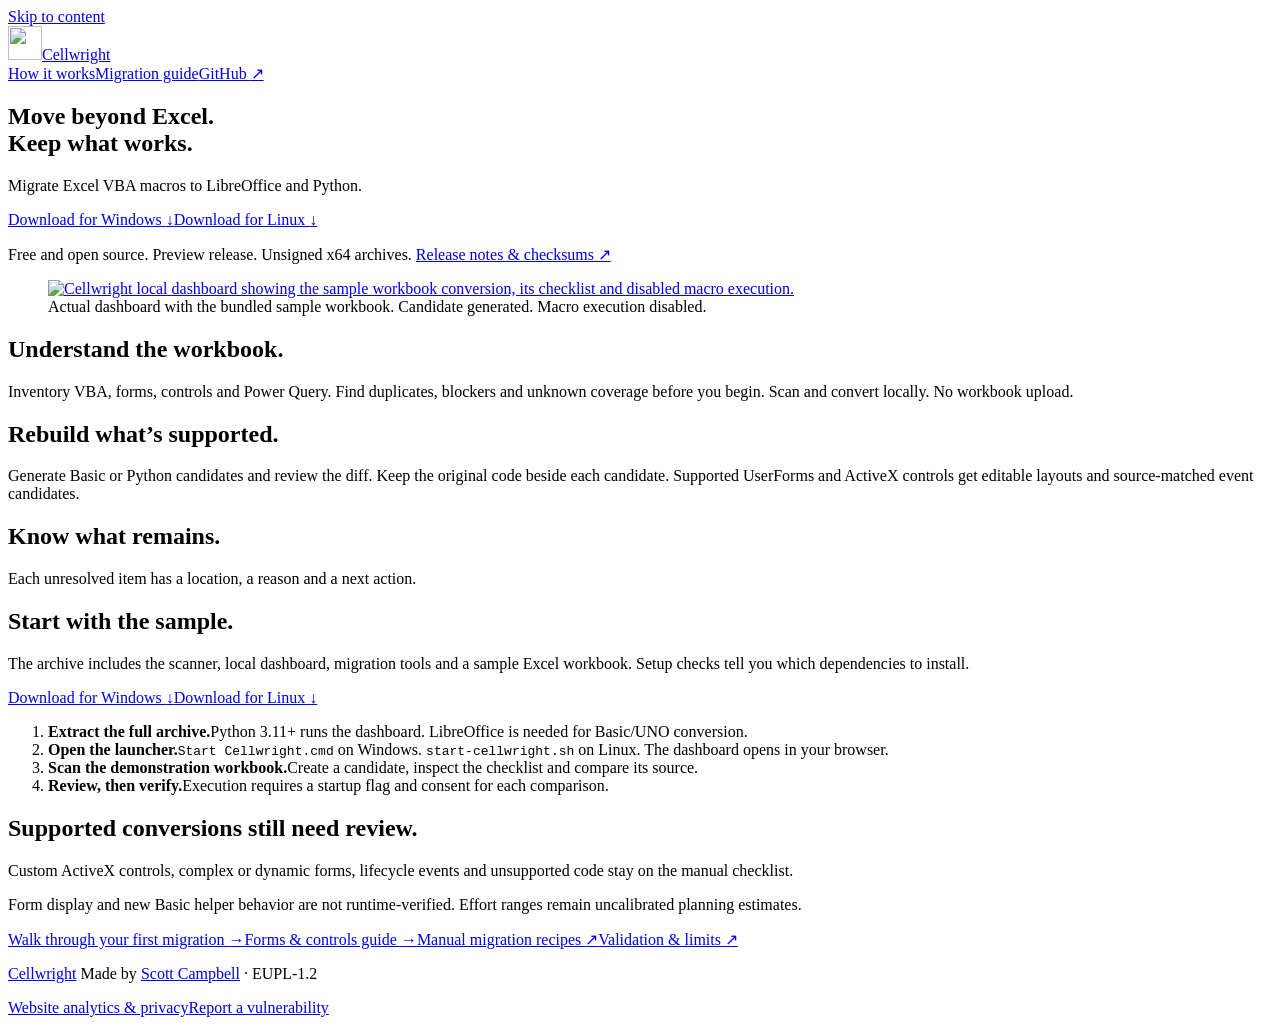
==== commit 5b0b597c: "Cut two repeated homepage lines and raise body text to 16px Remove the repeated candidate and unknow" ====
--- a/site/index.html
+++ b/site/index.html
@@ -24,7 +24,7 @@
   <meta name="twitter:description" content="Inspect, convert and review Excel workbook migrations locally.">
   <link rel="canonical" href="https://cellwright.scottcampbell.io/">
   <link rel="icon" href="/icon.svg" type="image/svg+xml">
-  <link rel="stylesheet" href="/style.css?v=20261011-sheet-1">
+  <link rel="stylesheet" href="/style.css?v=20261011-sheet-2">
   <script type="application/ld+json">{"@context":"https://schema.org","@type":"SoftwareApplication","name":"Cellwright","alternateName":"Cellwright Excel VBA migration tool","url":"https://cellwright.scottcampbell.io/","description":"Free, open source tool that inventories Excel VBA macros offline and creates LibreOffice Basic and Python conversion candidates, including Power Query to pandas.","applicationCategory":"DeveloperApplication","applicationSubCategory":"Spreadsheet migration","operatingSystem":"Windows, Linux","softwareVersion":"0.1.1","datePublished":"2026-10-10","isAccessibleForFree":true,"license":"https://spdx.org/licenses/EUPL-1.2.html","downloadUrl":["https://github.com/scottcampbelldata/Cellwright/releases/download/v0.1.1/cellwright-0.1.1-windows-x86_64.zip","https://github.com/scottcampbelldata/Cellwright/releases/download/v0.1.1/cellwright-0.1.1-linux-x86_64.zip"],"softwareRequirements":"Python 3.11+ for the dashboard; LibreOffice for Basic/UNO targets","featureList":["Offline inventory of Excel VBA modules, UserForms, ActiveX controls and Power Query","Scans files, folders and network shares without opening Excel or running macros","Duplicate code detection across workbooks","Migration blocker findings and uncalibrated effort ranges","LibreOffice Basic, Python UNO and openpyxl conversion candidates with diffs and a checklist","Editable layouts for supported UserForms and ActiveX controls","Power Query (M) to pandas for common table operations","Local dashboard with scan history and opt-in result comparisons","Reports in English, French or German"],"screenshot":"https://cellwright.scottcampbell.io/images/dashboard.jpg","image":"https://cellwright.scottcampbell.io/images/og-cellwright.png","sameAs":["https://github.com/scottcampbelldata/Cellwright"],"author":{"@type":"Person","name":"Scott Campbell","url":"https://scottcampbell.io/"},"offers":{"@type":"Offer","price":"0","priceCurrency":"USD"}}</script>
   <script defer src="/engagement.js"></script>
   <script defer src="/screenshot.js"></script>
@@ -41,10 +41,10 @@
 <section class="workflow wrap" aria-label="Migration workflow">
   <div class="row"><h2>Understand the workbook.</h2><p>Inventory VBA, forms, controls and Power Query. Find duplicates, blockers and unknown coverage before you begin. Scan and convert locally. No workbook upload.</p></div>
   <div class="row"><h2>Rebuild what’s supported.</h2><p>Generate Basic or Python candidates and review the diff. Keep the original code beside each candidate. Supported UserForms and ActiveX controls get editable layouts and source-matched event candidates.</p></div>
-  <div class="row"><h2>Know what remains.</h2><p>Each unresolved item has a location, a reason and a next action. Skipped parts remain marked as unknown coverage.</p></div>
+  <div class="row"><h2>Know what remains.</h2><p>Each unresolved item has a location, a reason and a next action.</p></div>
 </section>
-<section class="start wrap" id="start"><div class="start-intro"><h2>Start with the sample.</h2><p>The archive includes the scanner, local dashboard, migration tools and a sample Excel workbook. Setup checks tell you which dependencies to install.</p><p class="again"><a href="https://github.com/scottcampbelldata/Cellwright/releases/download/v0.1.1/cellwright-0.1.1-windows-x86_64.zip">Download for Windows <span aria-hidden="true">↓</span></a><a href="https://github.com/scottcampbelldata/Cellwright/releases/download/v0.1.1/cellwright-0.1.1-linux-x86_64.zip">Download for Linux <span aria-hidden="true">↓</span></a></p></div><ol><li><strong>Extract the full archive.</strong><span>Python 3.11+ runs the dashboard. LibreOffice is needed for Basic/UNO conversion.</span></li><li><strong>Open the launcher.</strong><span><code>Start Cellwright.cmd</code> on Windows. <code>start-cellwright.sh</code> on Linux. The dashboard opens in your browser.</span></li><li><strong>Scan the demonstration workbook.</strong><span>Create a candidate, inspect the checklist and compare its source.</span></li><li><strong>Review, then verify.</strong><span>Execution requires a startup flag and consent for each comparison. A generated candidate is not a passed test.</span></li></ol></section>
-<section class="limits wrap"><h2>Supported conversions still need review.</h2><p>Custom ActiveX controls, complex or dynamic forms, lifecycle events and unsupported code stay on the manual checklist. Form display and new Basic helper behavior are not runtime-verified. Effort ranges remain uncalibrated planning estimates.</p><p class="resource-links"><a href="/guides/excel-vba-to-libreoffice/">Walk through your first migration <span aria-hidden="true">→</span></a><a href="/guides/userforms-and-activex/">Forms &amp; controls guide <span aria-hidden="true">→</span></a><a href="https://github.com/scottcampbelldata/Cellwright/blob/main/docs/recipes.md">Manual migration recipes <span aria-hidden="true">↗</span></a><a href="https://github.com/scottcampbelldata/Cellwright/blob/main/docs/validation.md">Validation &amp; limits <span aria-hidden="true">↗</span></a></p></section>
+<section class="start wrap" id="start"><div class="start-intro"><h2>Start with the sample.</h2><p>The archive includes the scanner, local dashboard, migration tools and a sample Excel workbook. Setup checks tell you which dependencies to install.</p><p class="again"><a href="https://github.com/scottcampbelldata/Cellwright/releases/download/v0.1.1/cellwright-0.1.1-windows-x86_64.zip">Download for Windows <span aria-hidden="true">↓</span></a><a href="https://github.com/scottcampbelldata/Cellwright/releases/download/v0.1.1/cellwright-0.1.1-linux-x86_64.zip">Download for Linux <span aria-hidden="true">↓</span></a></p></div><ol><li><strong>Extract the full archive.</strong><span>Python 3.11+ runs the dashboard. LibreOffice is needed for Basic/UNO conversion.</span></li><li><strong>Open the launcher.</strong><span><code>Start Cellwright.cmd</code> on Windows. <code>start-cellwright.sh</code> on Linux. The dashboard opens in your browser.</span></li><li><strong>Scan the demonstration workbook.</strong><span>Create a candidate, inspect the checklist and compare its source.</span></li><li><strong>Review, then verify.</strong><span>Execution requires a startup flag and consent for each comparison.</span></li></ol></section>
+<section class="limits wrap"><h2>Supported conversions still need review.</h2><p>Custom ActiveX controls, complex or dynamic forms, lifecycle events and unsupported code stay on the manual checklist.</p><p>Form display and new Basic helper behavior are not runtime-verified. Effort ranges remain uncalibrated planning estimates.</p><p class="resource-links"><a href="/guides/excel-vba-to-libreoffice/">Walk through your first migration <span aria-hidden="true">→</span></a><a href="/guides/userforms-and-activex/">Forms &amp; controls guide <span aria-hidden="true">→</span></a><a href="https://github.com/scottcampbelldata/Cellwright/blob/main/docs/recipes.md">Manual migration recipes <span aria-hidden="true">↗</span></a><a href="https://github.com/scottcampbelldata/Cellwright/blob/main/docs/validation.md">Validation &amp; limits <span aria-hidden="true">↗</span></a></p></section>
 </main>
 <dialog id="screenshot-dialog" class="screenshot-dialog" aria-label="Cellwright dashboard screenshot"><form method="dialog"><button class="button secondary" autofocus>Close <span aria-hidden="true">×</span></button></form><img src="/images/dashboard.jpg?v=0.1.1" width="1440" height="680" alt="Cellwright dashboard showing a conversion candidate with macro execution disabled."></dialog>
 <footer class="wrap"><p class="credit"><a class="brand" href="/">Cellwright</a> <span>Made by <a href="https://scottcampbell.io">Scott Campbell</a> · EUPL-1.2</span></p><p class="footer-links"><a href="/privacy/">Website analytics &amp; privacy</a><a href="https://github.com/scottcampbelldata/Cellwright/security/advisories/new">Report a vulnerability</a></p></footer>
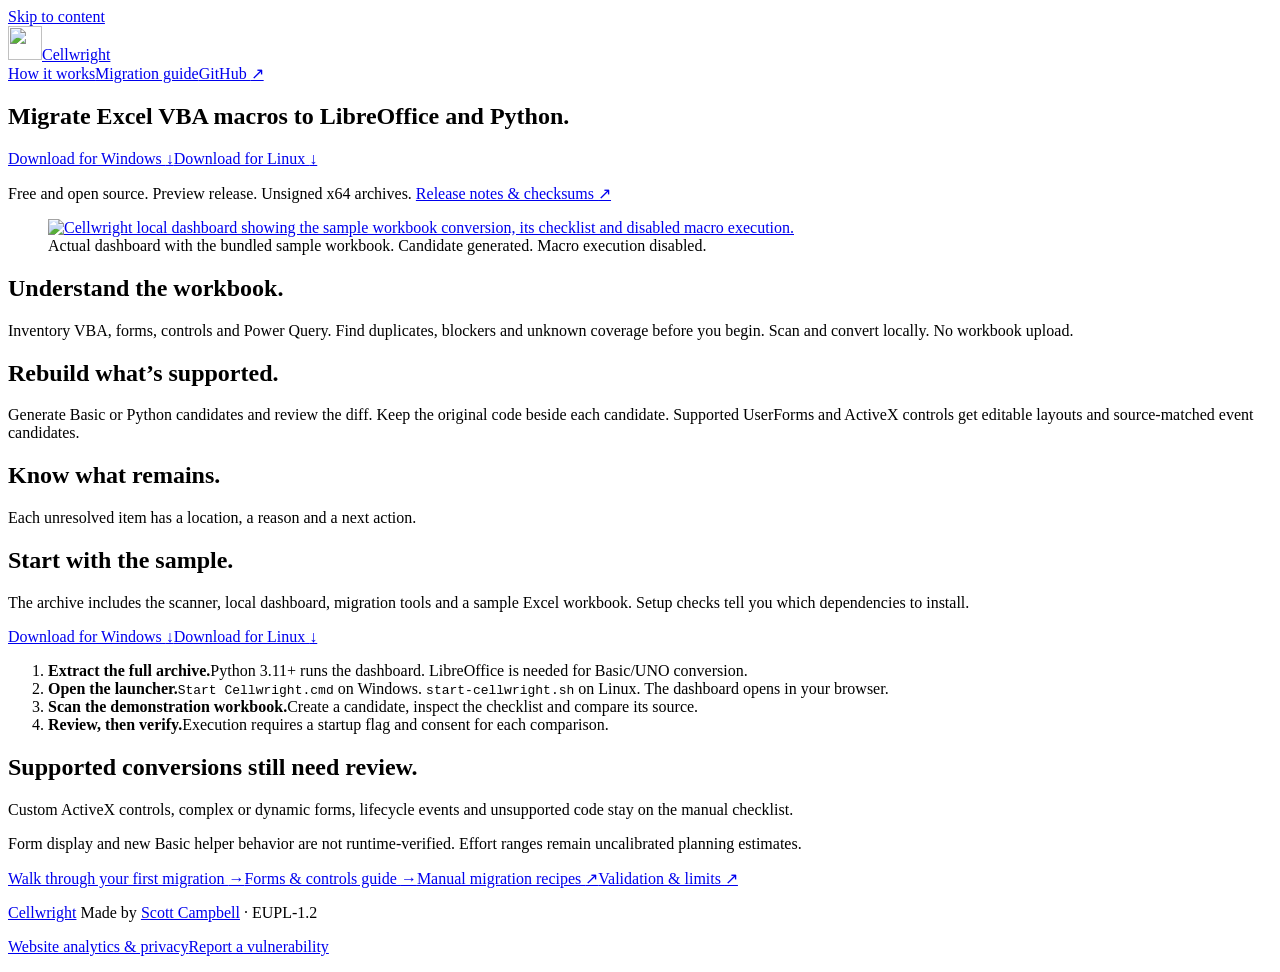
==== commit 83821521: "Use the plain migration headline on the homepage Change the H1 to 'Migrate Excel VBA macros to Libre" ====
--- a/site/index.html
+++ b/site/index.html
@@ -24,7 +24,7 @@
   <meta name="twitter:description" content="Inspect, convert and review Excel workbook migrations locally.">
   <link rel="canonical" href="https://cellwright.scottcampbell.io/">
   <link rel="icon" href="/icon.svg" type="image/svg+xml">
-  <link rel="stylesheet" href="/style.css?v=20261011-sheet-2">
+  <link rel="stylesheet" href="/style.css?v=20261011-sheet-3">
   <script type="application/ld+json">{"@context":"https://schema.org","@type":"SoftwareApplication","name":"Cellwright","alternateName":"Cellwright Excel VBA migration tool","url":"https://cellwright.scottcampbell.io/","description":"Free, open source tool that inventories Excel VBA macros offline and creates LibreOffice Basic and Python conversion candidates, including Power Query to pandas.","applicationCategory":"DeveloperApplication","applicationSubCategory":"Spreadsheet migration","operatingSystem":"Windows, Linux","softwareVersion":"0.1.1","datePublished":"2026-10-10","isAccessibleForFree":true,"license":"https://spdx.org/licenses/EUPL-1.2.html","downloadUrl":["https://github.com/scottcampbelldata/Cellwright/releases/download/v0.1.1/cellwright-0.1.1-windows-x86_64.zip","https://github.com/scottcampbelldata/Cellwright/releases/download/v0.1.1/cellwright-0.1.1-linux-x86_64.zip"],"softwareRequirements":"Python 3.11+ for the dashboard; LibreOffice for Basic/UNO targets","featureList":["Offline inventory of Excel VBA modules, UserForms, ActiveX controls and Power Query","Scans files, folders and network shares without opening Excel or running macros","Duplicate code detection across workbooks","Migration blocker findings and uncalibrated effort ranges","LibreOffice Basic, Python UNO and openpyxl conversion candidates with diffs and a checklist","Editable layouts for supported UserForms and ActiveX controls","Power Query (M) to pandas for common table operations","Local dashboard with scan history and opt-in result comparisons","Reports in English, French or German"],"screenshot":"https://cellwright.scottcampbell.io/images/dashboard.jpg","image":"https://cellwright.scottcampbell.io/images/og-cellwright.png","sameAs":["https://github.com/scottcampbelldata/Cellwright"],"author":{"@type":"Person","name":"Scott Campbell","url":"https://scottcampbell.io/"},"offers":{"@type":"Offer","price":"0","priceCurrency":"USD"}}</script>
   <script defer src="/engagement.js"></script>
   <script defer src="/screenshot.js"></script>
@@ -34,8 +34,8 @@
 <header class="wrap"><a class="brand" href="/" aria-label="Cellwright home"><img src="/icon.svg" width="34" height="34" alt="">Cellwright</a><nav aria-label="Main navigation"><a href="#start">How it works</a><a href="/guides/excel-vba-to-libreoffice/">Migration guide</a><a href="https://github.com/scottcampbelldata/Cellwright">GitHub <span aria-hidden="true">↗</span></a></nav></header>
 <main id="main">
 <section class="hero wrap">
-  <h1>Move beyond Excel.<br>Keep what works.</h1>
-  <div class="hero-side"><p class="lead">Migrate Excel VBA macros to LibreOffice and Python.</p><div class="download-block" id="download"><div class="downloads"><a class="button" href="https://github.com/scottcampbelldata/Cellwright/releases/download/v0.1.1/cellwright-0.1.1-windows-x86_64.zip">Download for Windows <span aria-hidden="true">↓</span></a><a class="button secondary" href="https://github.com/scottcampbelldata/Cellwright/releases/download/v0.1.1/cellwright-0.1.1-linux-x86_64.zip">Download for Linux <span aria-hidden="true">↓</span></a></div><p class="download-note">Free and open source. Preview release. Unsigned x64 archives. <a href="https://github.com/scottcampbelldata/Cellwright/releases/tag/v0.1.1">Release notes &amp; checksums <span aria-hidden="true">↗</span></a></p></div></div>
+  <h1>Migrate Excel VBA macros to LibreOffice and Python.</h1>
+  <div class="hero-side"><div class="download-block" id="download"><div class="downloads"><a class="button" href="https://github.com/scottcampbelldata/Cellwright/releases/download/v0.1.1/cellwright-0.1.1-windows-x86_64.zip">Download for Windows <span aria-hidden="true">↓</span></a><a class="button secondary" href="https://github.com/scottcampbelldata/Cellwright/releases/download/v0.1.1/cellwright-0.1.1-linux-x86_64.zip">Download for Linux <span aria-hidden="true">↓</span></a></div><p class="download-note">Free and open source. Preview release. Unsigned x64 archives. <a href="https://github.com/scottcampbelldata/Cellwright/releases/tag/v0.1.1">Release notes &amp; checksums <span aria-hidden="true">↗</span></a></p></div></div>
   <figure class="product-preview"><a class="screenshot-link" aria-haspopup="dialog" aria-controls="screenshot-dialog" href="/images/dashboard.jpg?v=0.1.1" aria-label="View full Cellwright dashboard screenshot"><img class="product-image" src="/images/dashboard.jpg?v=0.1.1" width="1440" height="680" alt="Cellwright local dashboard showing the sample workbook conversion, its checklist and disabled macro execution." fetchpriority="high"></a><figcaption>Actual dashboard with the bundled sample workbook. Candidate generated. Macro execution disabled.</figcaption></figure>
 </section>
 <section class="workflow wrap" aria-label="Migration workflow">
